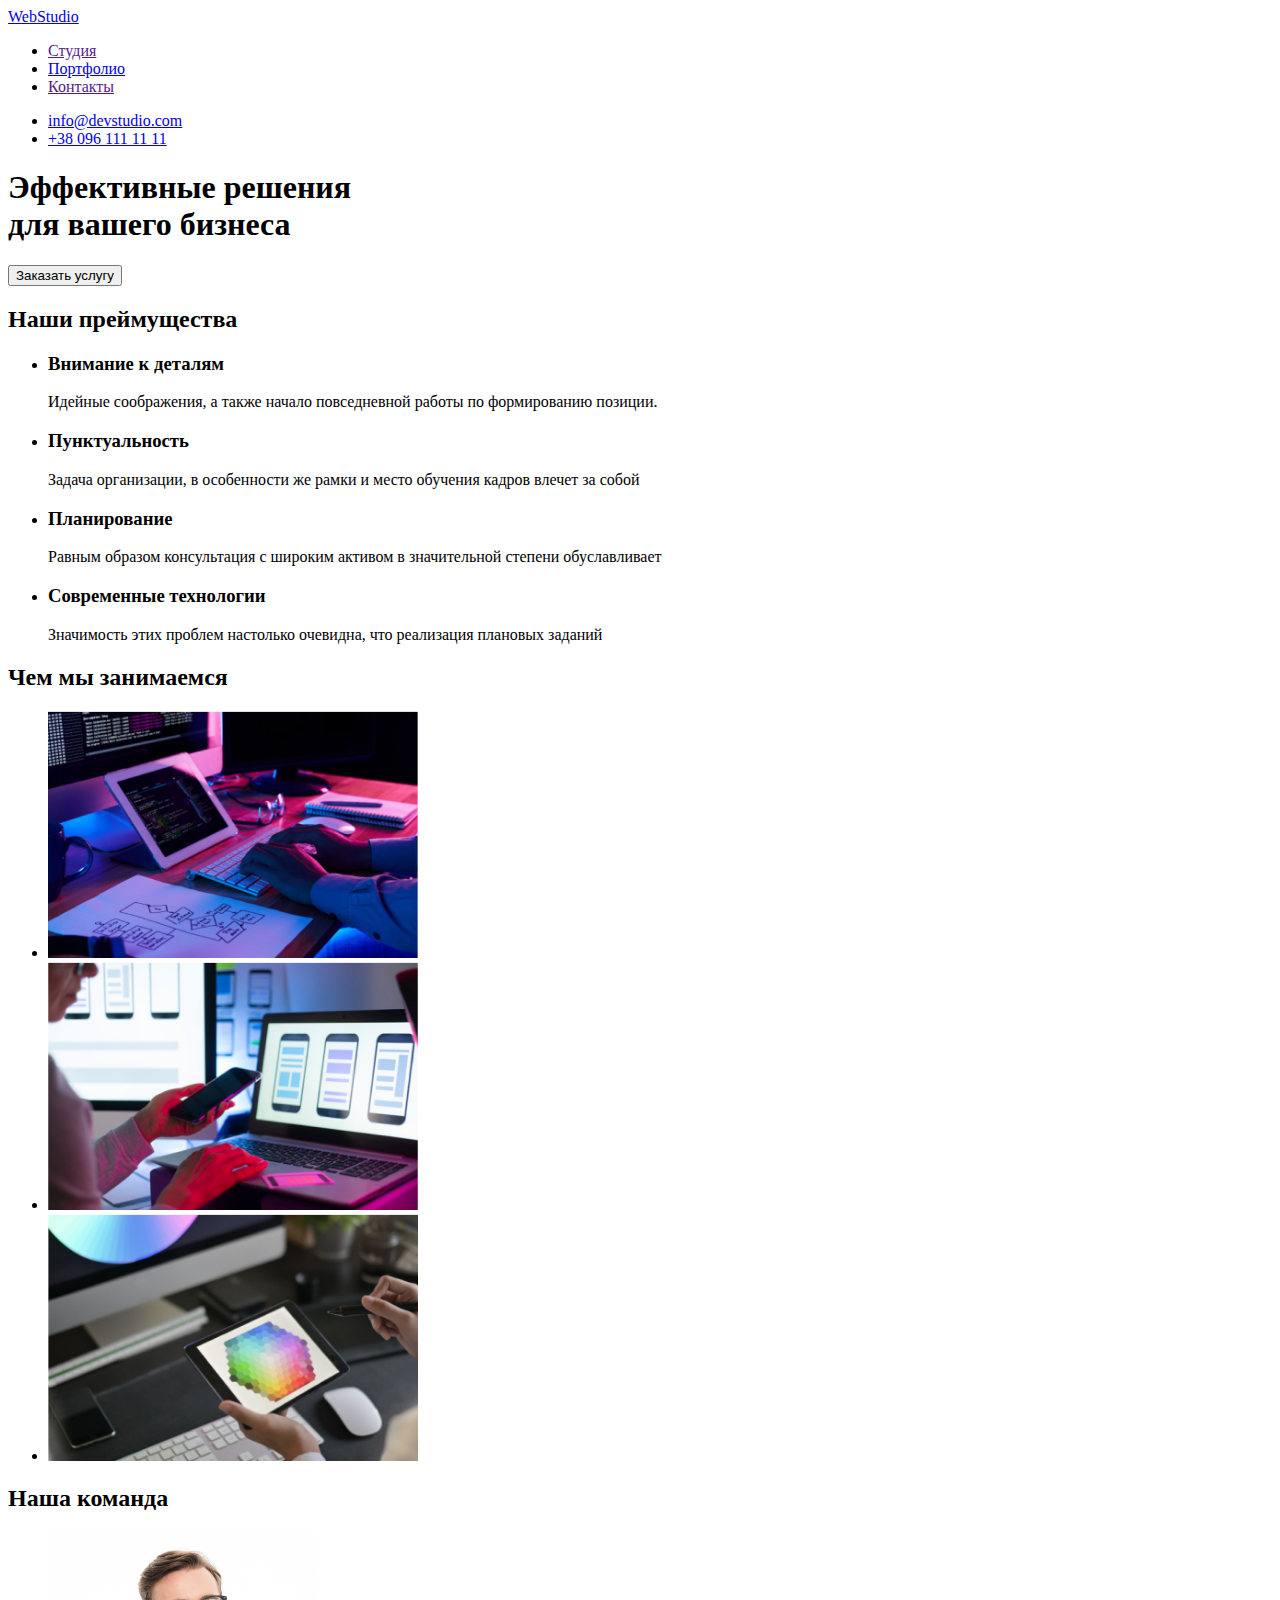
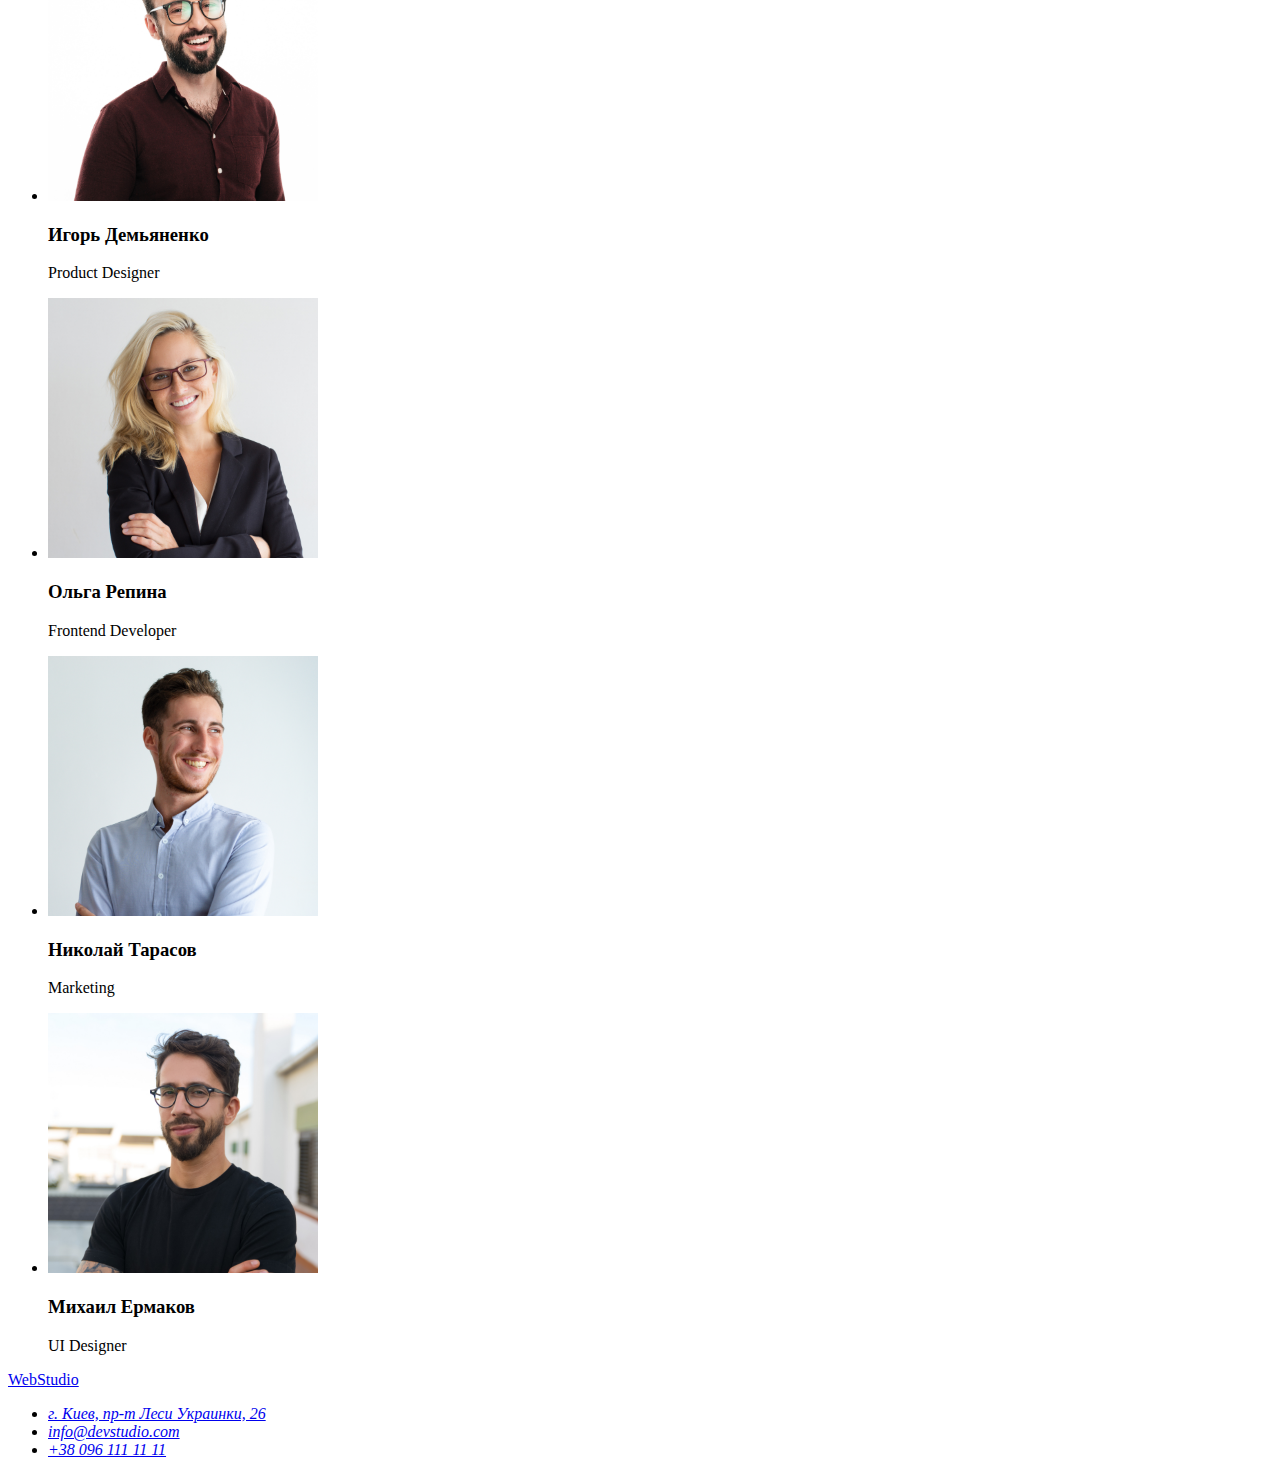
==== index.html @ 4022c583 "дз2" ====
<!DOCTYPE html>
<html lang="en">
<head>
    <meta charset="UTF-8">
    <meta http-equiv="X-UA-Compatible" content="IE=edge">
    <meta name="viewport" content="width=device-width, initial-scale=1.0">
    <title>my rules</title>
</head>
<body> 
    <header>
        <!--Шапка сайта-->
  <nav>
           <a href="index.html">WebStudio</a>
            
            <ul>
                <li><a href="">Студия</a></li>
                <li><a href="portfolio.html">Портфолио</a></li>
                <li><a href="">Контакты</a></li>
            </ul>
 </nav> 
            <ul>
                <li><a href="mailto:info@devstudio.com">info@devstudio.com</a></li>
                <li><a href="tel:+380961111111">+38 096 111 11 11</a></li>
            </ul>
   
    </header>
    <main> 
    <section>
        <!--Герой-->
            
              
                <h1>Эффективные решения <br> для вашего бизнеса</h1>
                <button type="button">Заказать услугу</button>            
    </section>   
    <section>
        <!--ПРеймущества-->
        <h2>Наши преймущества</h2>
            <ul>
                <li>
                     <h3>Внимание к деталям</h3>
                 
                     <p>Идейные соображения, а также  начало повседневной работы по формированию позиции.</p>
                </li>
                 <li>
                    <h3>Пунктуальность</h3>
                     <p>Задача организации, в особенности  же рамки и место обучения кадров  влечет за собой</p>
                </li>
                <li>
                    <h3>Планирование</h3>
                    <p>Равным образом консультация с  широким активом в значительной  степени обуславливает</p>
                </li>
                <li>
                   <h3>Современные технологии</h3>
                    <p>Значимость этих проблем настолько  очевидна, что реализация плановых  заданий</p>
                </li>
            </ul>
    </section>
    
        <section>

        <h2>Чем мы занимаемся</h2>

            <ul>
                 <li><a href=""></a>
                <img width="370" src="./webstudio-version2.1copy/box1.png" alt="Пример работ"></li>
                 
                 <li><a href=""></a>
                <img width="370" src="./webstudio-version2.1copy/box2.png" alt="Пример работ"></li>    
                 
                 <li><a href=""></a>
                <img width="370" src="./webstudio-version2.1copy/box3.png" alt="Пример работ"></li>
               
            </ul>
    </section>
    
    <section>
                    <h2>Наша команда</h2>
          <ul>
               <li>
                <img width="270" src="./webstudio-version2.1copy/img(3).jpg" alt="фото">
                  <h3>Игорь Демьяненко</h3>
                  <p>Product Designer</p>
               </li>
               <li>
                <img width="270" src="./webstudio-version2.1copy/img.jpg" alt="фото">
                  <h3>Ольга Репина</h3>
                  <p>Frontend Developer</p>
               </li>
               <li>
                <img width="270" src="./webstudio-version2.1copy/img(2).jpg" alt="фото">
                <h3>Николай Тарасов</h3>
                <p>Marketing</p>
               </li>
               <li>
                <img width="270" src="./webstudio-version2.1copy/img(1).jpg" alt="фото">
                <h3>Михаил Ермаков</h3>
                <p>UI Designer</p>
               </li>
         </ul>

    </section>
    </main>
    <footer>

       
        <a href="index.html">WebStudio</a>
        
        <address>

            <ul>

                <li><a href="https://www.google.com/maps/place/%D0%B1%D1%83%D0%BB%D1%8C%D0%B2%D0%B0%D1%80+%D0%9B%D0%B5%D1%81%D1%96+%D0%A3%D0%BA%D1%80%D0%B0%D1%97%D0%BD%D0%BA%D0%B8,+26,+%D0%9A%D0%B8%D1%97%D0%B2,+02000/@50.4265807,30.5361971,17z/data=!3m1!4b1!4m5!3m4!1s0x40d4cf0e033ecbe9:0x57a4dffefec77da0!8m2!3d50.4265807!4d30.5383858" target="blank">г. Киев, пр-т Леси Украинки, 26</a></li>
                 <li><a href="mailto:info@devstudio.com">info@devstudio.com</a></li>
                 <li><a href="tel:+380961111111">+38 096 111 11 11</a></li>

            </ul>
        
        </address>
    </footer>
</body>
</html>
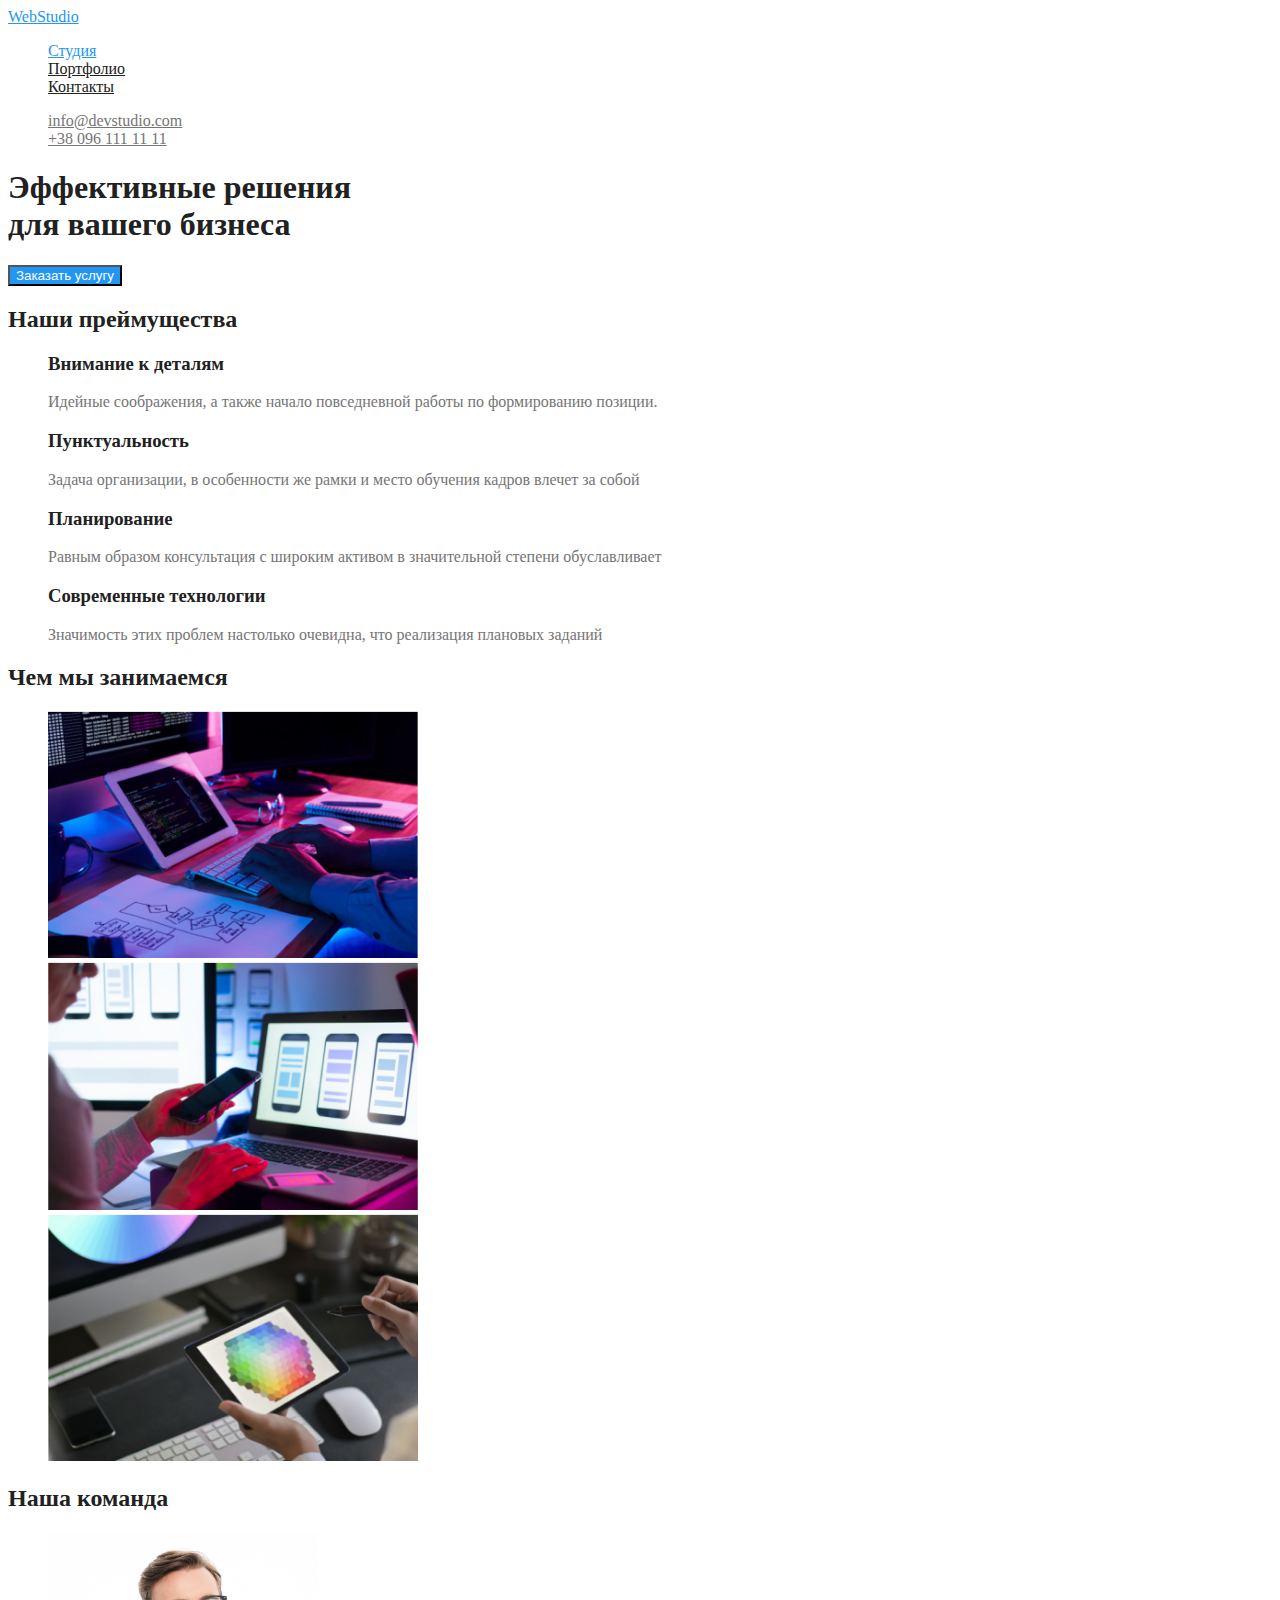
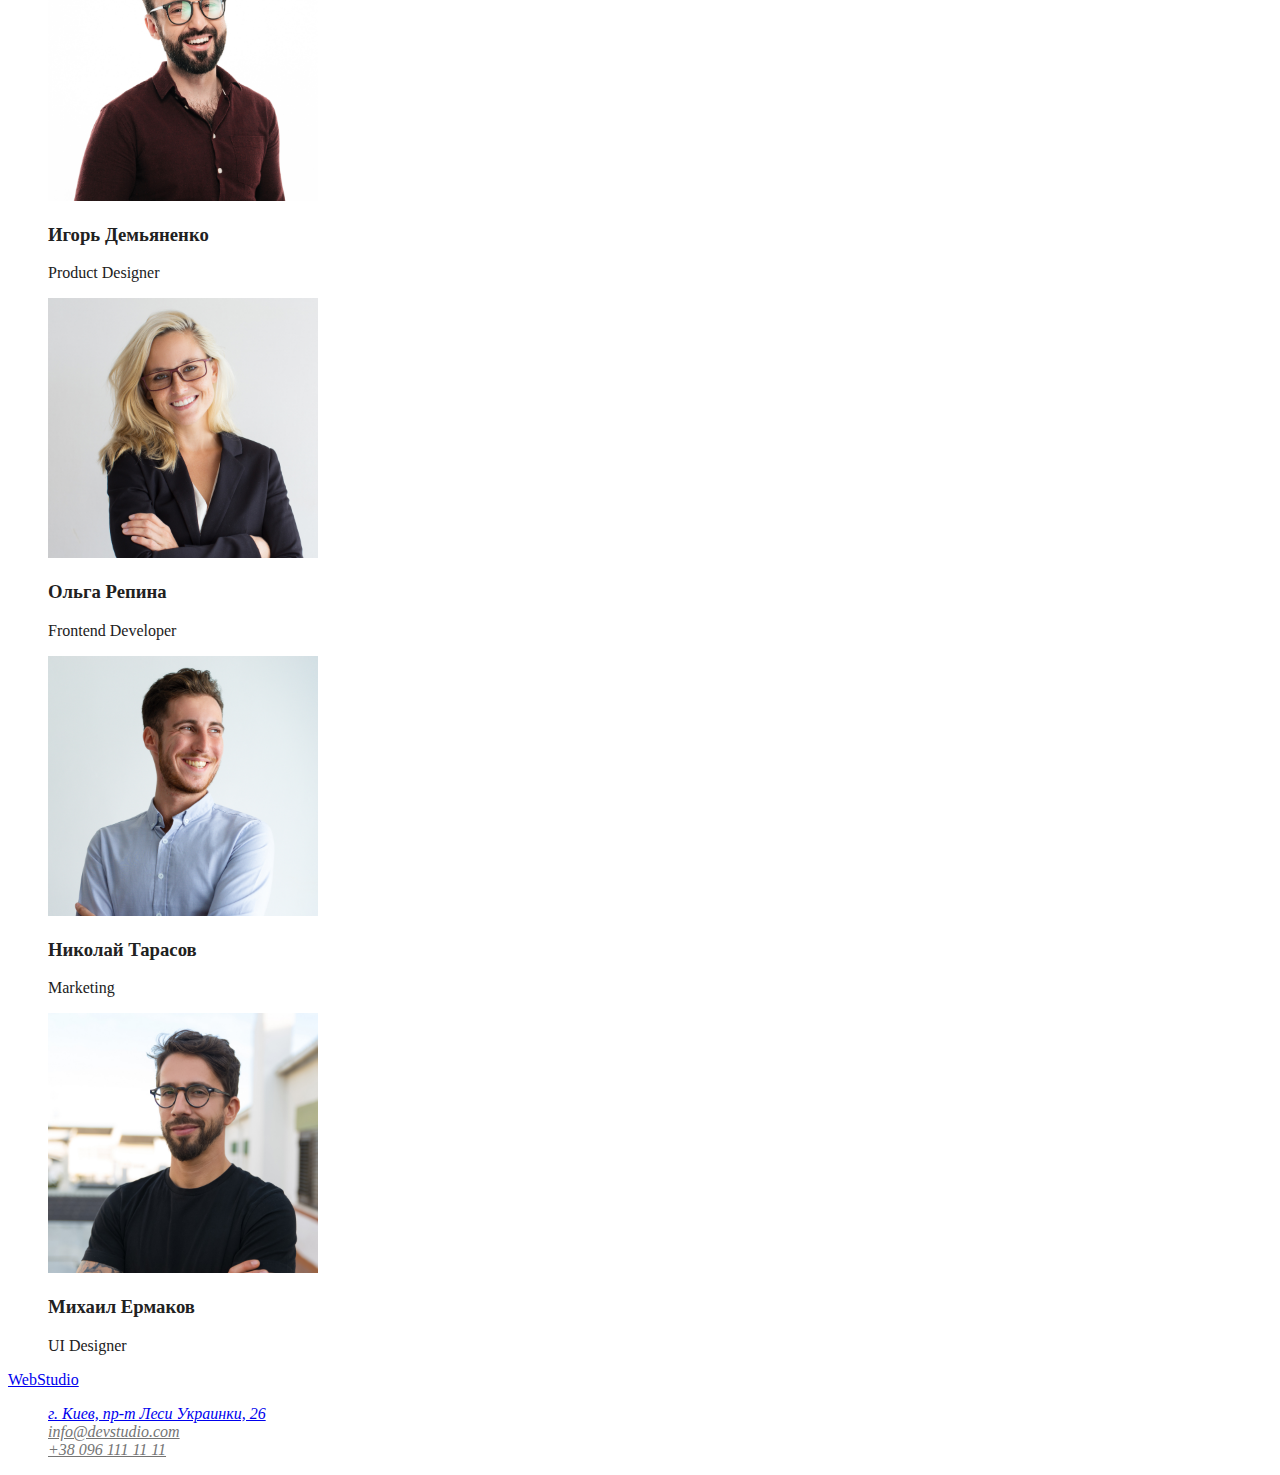
==== commit d1fbfb0a: "css модуль 1" ====
--- a/index.html
+++ b/index.html
@@ -5,60 +5,62 @@
     <meta http-equiv="X-UA-Compatible" content="IE=edge">
     <meta name="viewport" content="width=device-width, initial-scale=1.0">
     <title>my rules</title>
+    <link rel="stylesheet" href="./css/styles.css">
 </head>
 <body> 
-    <header>
-        <!--Шапка сайта-->
+    <!--Шапка сайта-->
+    <header class="page header">
+        
   <nav>
-           <a href="index.html">WebStudio</a>
+           <a href="./index.html" class="logo">WebStudio</a>
             
-            <ul>
-                <li><a href="">Студия</a></li>
-                <li><a href="portfolio.html">Портфолио</a></li>
-                <li><a href="">Контакты</a></li>
+            <ul class="site-nav-list">
+                <li><a href="" class="link current">Студия</a></li>
+                <li><a href="portfolio.html" class="link">Портфолио</a></li>
+                <li><a href="" class="link">Контакты</a></li>
             </ul>
  </nav> 
-            <ul>
-                <li><a href="mailto:info@devstudio.com">info@devstudio.com</a></li>
-                <li><a href="tel:+380961111111">+38 096 111 11 11</a></li>
+            <ul class="auth-nav-list">
+                <li><a href="mailto:info@devstudio.com" class="link">info@devstudio.com</a></li>
+                <li><a href="tel:+380961111111" class="link">+38 096 111 11 11</a></li>
             </ul>
    
     </header>
+    <!-- уникальный контент -->
     <main> 
-    <section>
         <!--Герой-->
-            
+    <section class="hero">
               
-                <h1>Эффективные решения <br> для вашего бизнеса</h1>
-                <button type="button">Заказать услугу</button>            
-    </section>   
-    <section>
-        <!--ПРеймущества-->
-        <h2>Наши преймущества</h2>
+                <h1 class="hero-title">Эффективные решения <br> для вашего бизнеса</h1>
+                <button type="button" class="button-primery">Заказать услугу</button>            
+    </section> 
+    <!--Пpеймущества-->
+    <section class="section">
+        <h2 class="section-title">Наши преймущества</h2>
             <ul>
                 <li>
-                     <h3>Внимание к деталям</h3>
+                     <h3 class="section-title">Внимание к деталям</h3>
                  
-                     <p>Идейные соображения, а также  начало повседневной работы по формированию позиции.</p>
+                     <p class="section-text">Идейные соображения, а также  начало повседневной работы по формированию позиции.</p>
                 </li>
                  <li>
-                    <h3>Пунктуальность</h3>
-                     <p>Задача организации, в особенности  же рамки и место обучения кадров  влечет за собой</p>
+                    <h3 class="section-title">Пунктуальность</h3>
+                     <p class="section-text">Задача организации, в особенности  же рамки и место обучения кадров  влечет за собой</p>
                 </li>
                 <li>
-                    <h3>Планирование</h3>
-                    <p>Равным образом консультация с  широким активом в значительной  степени обуславливает</p>
+                    <h3 class="section-title">Планирование</h3>
+                    <p class="section-text">Равным образом консультация с  широким активом в значительной  степени обуславливает</p>
                 </li>
                 <li>
-                   <h3>Современные технологии</h3>
-                    <p>Значимость этих проблем настолько  очевидна, что реализация плановых  заданий</p>
+                   <h3 class="section-title">Современные технологии</h3>
+                    <p class="section-text">Значимость этих проблем настолько  очевидна, что реализация плановых  заданий</p>
                 </li>
             </ul>
     </section>
-    
+    <!-- наши работы -->
         <section>
 
-        <h2>Чем мы занимаемся</h2>
+        <h2 class="section-title">Чем мы занимаемся</h2>
 
             <ul>
                  <li><a href=""></a>
@@ -72,34 +74,35 @@
                
             </ul>
     </section>
-    
+    <!-- наша команда -->
     <section>
-                    <h2>Наша команда</h2>
+                    <h2 class="section-title">Наша команда</h2>
           <ul>
                <li>
                 <img width="270" src="./webstudio-version2.1copy/img(3).jpg" alt="фото">
-                  <h3>Игорь Демьяненко</h3>
-                  <p>Product Designer</p>
+                  <h3 class="post-title">Игорь Демьяненко</h3>
+                  <p class="post-text">Product Designer</p>
                </li>
                <li>
                 <img width="270" src="./webstudio-version2.1copy/img.jpg" alt="фото">
-                  <h3>Ольга Репина</h3>
-                  <p>Frontend Developer</p>
+                  <h3 class="post-title">Ольга Репина</h3>
+                  <p class="post-text">Frontend Developer</p>
                </li>
                <li>
                 <img width="270" src="./webstudio-version2.1copy/img(2).jpg" alt="фото">
-                <h3>Николай Тарасов</h3>
-                <p>Marketing</p>
+                <h3 class="post-title">Николай Тарасов</h3>
+                <p class="post-text">Marketing</p>
                </li>
                <li>
                 <img width="270" src="./webstudio-version2.1copy/img(1).jpg" alt="фото">
-                <h3>Михаил Ермаков</h3>
-                <p>UI Designer</p>
+                <h3 class="post-title">Михаил Ермаков</h3>
+                <p class="post-text">UI Designer</p>
                </li>
          </ul>
 
     </section>
     </main>
+    <!-- подвал сайта -->
     <footer>
 
        
@@ -107,11 +110,11 @@
         
         <address>
 
-            <ul>
+            <ul class="auth-nav-list">
 
                 <li><a href="https://www.google.com/maps/place/%D0%B1%D1%83%D0%BB%D1%8C%D0%B2%D0%B0%D1%80+%D0%9B%D0%B5%D1%81%D1%96+%D0%A3%D0%BA%D1%80%D0%B0%D1%97%D0%BD%D0%BA%D0%B8,+26,+%D0%9A%D0%B8%D1%97%D0%B2,+02000/@50.4265807,30.5361971,17z/data=!3m1!4b1!4m5!3m4!1s0x40d4cf0e033ecbe9:0x57a4dffefec77da0!8m2!3d50.4265807!4d30.5383858" target="blank">г. Киев, пр-т Леси Украинки, 26</a></li>
-                 <li><a href="mailto:info@devstudio.com">info@devstudio.com</a></li>
-                 <li><a href="tel:+380961111111">+38 096 111 11 11</a></li>
+                 <li><a href="mailto:info@devstudio.com" class="link">info@devstudio.com</a></li>
+                 <li><a href="tel:+380961111111" class="link">+38 096 111 11 11</a></li>
 
             </ul>
         
--- a/css/styles.css
+++ b/css/styles.css
@@ -0,0 +1,73 @@
+:root {
+  --primary-text-color: #212121;
+  --title-text-color: #757575;
+  --accent-color: #2196f3;
+  --primery-bg-color: #f5f4fa;
+}
+/* основной фон */
+body {
+  background-color: #fff;
+  color: var(--primary-text-color);
+}
+/* логотип */
+.logo {
+  color: var(--accent-color);
+}
+/* список */
+ul {
+  list-style: none;
+}
+/* навигацыя сайта */
+.site-nav-list .link {
+  color: var(--primary-text-color);
+}
+/* состояние наведения */
+.site-nav-list .link:hover {
+  color: var(--accent-color);
+}
+.site-nav-list .link.current {
+  color: var(--accent-color);
+}
+/* состояние в фокусе */
+.site-nav-list .link:focus {
+  color: var(--accent-color);
+}
+/* ссылки */
+.auth-nav-list .link {
+  color: var(--title-text-color);
+}
+/* состояние наведения */
+.auth-nav-list .link:hover {
+  color: var(--accent-color);
+}
+/* состояние в фокусе */
+.auth-nav-list .link:focus {
+  color: var(--accent-color);
+}
+/* цвет заголовков */
+.section-title {
+  color: var(--primary-text-color);
+}
+/* цвет абзаца */
+.section-text {
+  color: var(--title-text-color);
+}
+/* кнопка веб студии */
+.button-primery {
+  color: #fff;
+  background-color: var(--accent-color);
+}
+/* кнопки портфолио */
+.button-secondary {
+  color: var(--primary-text-colora);
+  background-color: var(--primery-bg-color);
+}
+/* состояние ховер */
+.button-secondary:hover {
+  color: #fff;
+  background-color: var(--accent-color);
+}
+/* состояние фокус */
+.button-secondary:focus {
+  background-color: var(--accent-color);
+}
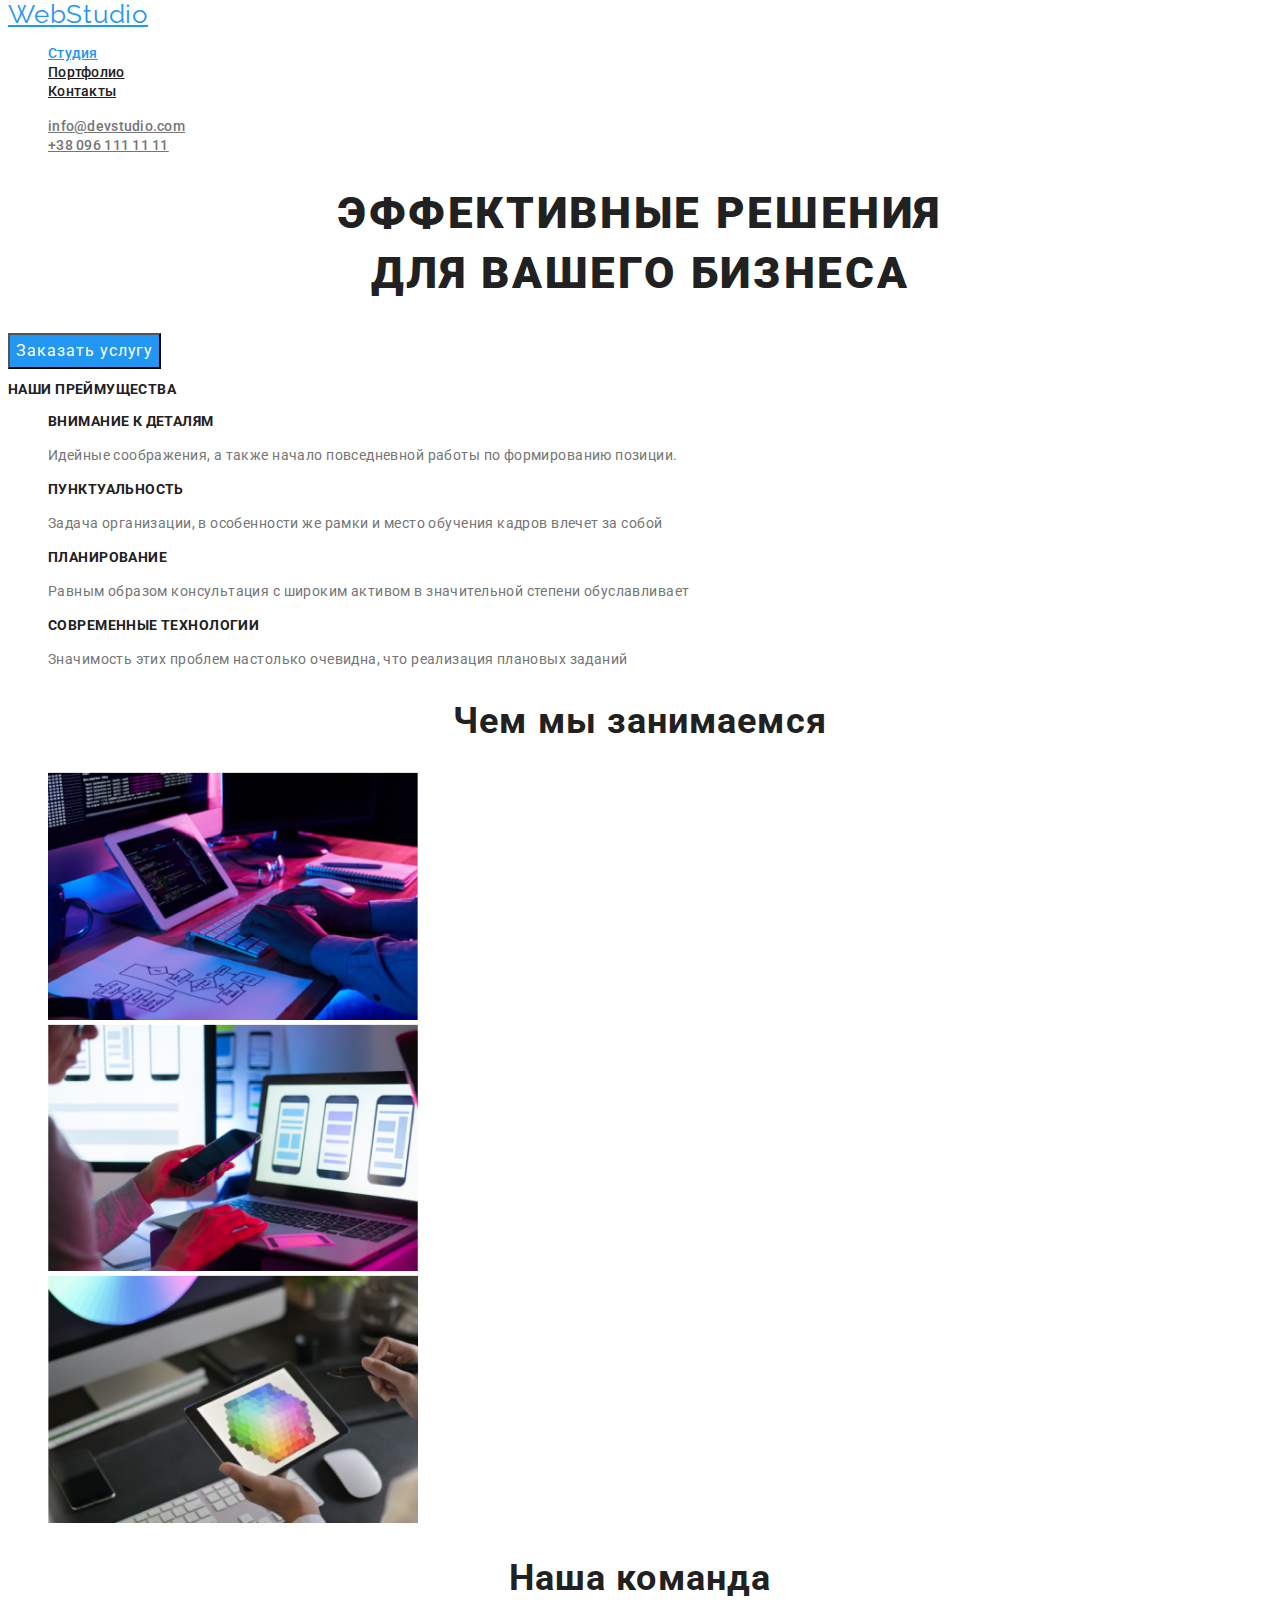
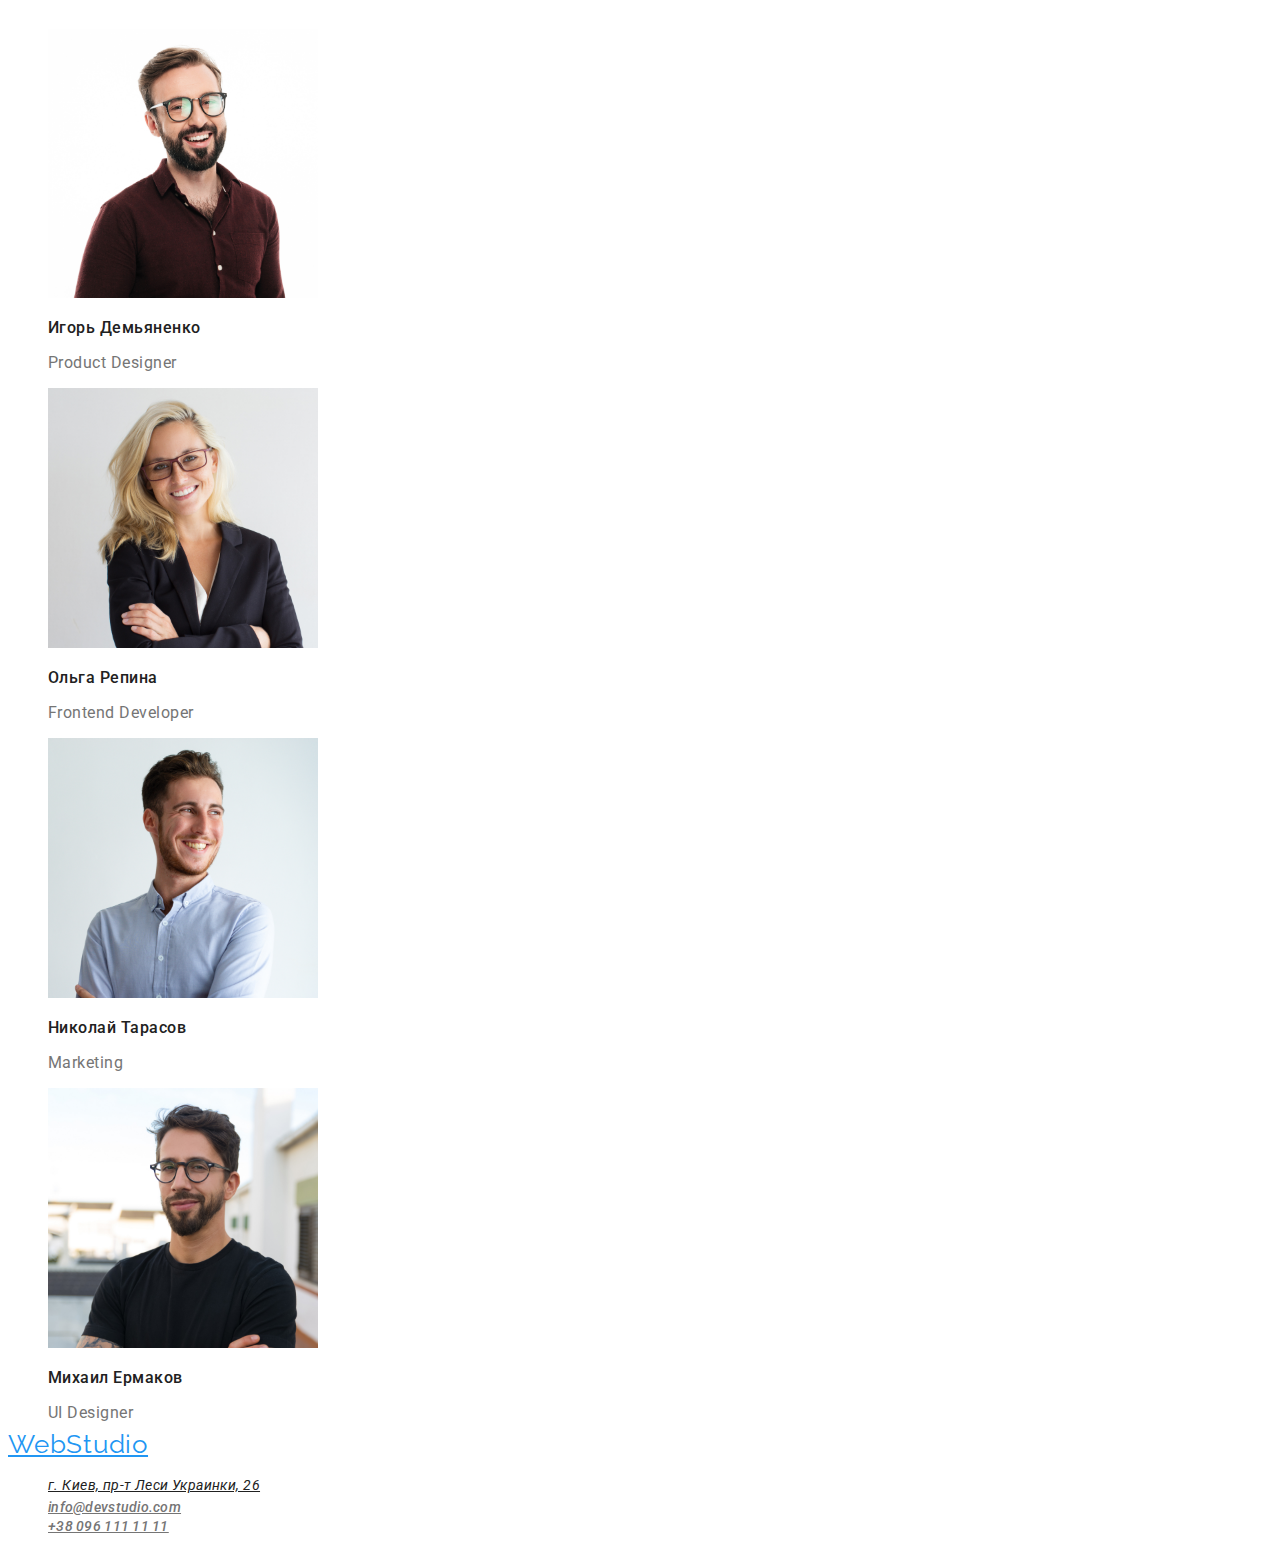
==== commit d1214658: "ДЗ №2" ====
--- a/index.html
+++ b/index.html
@@ -4,22 +4,26 @@
     <meta charset="UTF-8">
     <meta http-equiv="X-UA-Compatible" content="IE=edge">
     <meta name="viewport" content="width=device-width, initial-scale=1.0">
-    <title>my rules</title>
+    <title>WebStudio</title>
     <link rel="stylesheet" href="./css/styles.css">
+    <link href="https://fonts.googleapis.com/css2?family=Raleway:wght@700&family=Roboto:wght@400;500;700;900&display=swap"
+        rel="stylesheet">
 </head>
 <body> 
     <!--Шапка сайта-->
     <header class="page header">
         
   <nav>
+      <!-- логотип -->
            <a href="./index.html" class="logo">WebStudio</a>
-            
+            <!-- навигацыя шапки -->
             <ul class="site-nav-list">
                 <li><a href="" class="link current">Студия</a></li>
                 <li><a href="portfolio.html" class="link">Портфолио</a></li>
                 <li><a href="" class="link">Контакты</a></li>
             </ul>
  </nav> 
+            <!-- контакты -->
             <ul class="auth-nav-list">
                 <li><a href="mailto:info@devstudio.com" class="link">info@devstudio.com</a></li>
                 <li><a href="tel:+380961111111" class="link">+38 096 111 11 11</a></li>
@@ -60,7 +64,7 @@
     <!-- наши работы -->
         <section>
 
-        <h2 class="section-title">Чем мы занимаемся</h2>
+        <h2 class="development">Чем мы занимаемся</h2>
 
             <ul>
                  <li><a href=""></a>
@@ -76,27 +80,27 @@
     </section>
     <!-- наша команда -->
     <section>
-                    <h2 class="section-title">Наша команда</h2>
+                    <h2 class="command">Наша команда</h2>
           <ul>
                <li>
                 <img width="270" src="./webstudio-version2.1copy/img(3).jpg" alt="фото">
-                  <h3 class="post-title">Игорь Демьяненко</h3>
-                  <p class="post-text">Product Designer</p>
+                  <h3 class="name">Игорь Демьяненко</h3>
+                  <p class="profession">Product Designer</p>
                </li>
                <li>
                 <img width="270" src="./webstudio-version2.1copy/img.jpg" alt="фото">
-                  <h3 class="post-title">Ольга Репина</h3>
-                  <p class="post-text">Frontend Developer</p>
+                  <h3 class="name">Ольга Репина</h3>
+                  <p class="profession">Frontend Developer</p>
                </li>
                <li>
                 <img width="270" src="./webstudio-version2.1copy/img(2).jpg" alt="фото">
-                <h3 class="post-title">Николай Тарасов</h3>
-                <p class="post-text">Marketing</p>
+                <h3 class="name">Николай Тарасов</h3>
+                <p class="profession">Marketing</p>
                </li>
                <li>
                 <img width="270" src="./webstudio-version2.1copy/img(1).jpg" alt="фото">
-                <h3 class="post-title">Михаил Ермаков</h3>
-                <p class="post-text">UI Designer</p>
+                <h3 class="name">Михаил Ермаков</h3>
+                <p class="profession">UI Designer</p>
                </li>
          </ul>
 
@@ -105,14 +109,15 @@
     <!-- подвал сайта -->
     <footer>
 
-       
-        <a href="index.html">WebStudio</a>
+       <!-- логотип -->
+        <a href="./index.html" class="logo">WebStudio</a>
         
         <address>
 
             <ul class="auth-nav-list">
-
-                <li><a href="https://www.google.com/maps/place/%D0%B1%D1%83%D0%BB%D1%8C%D0%B2%D0%B0%D1%80+%D0%9B%D0%B5%D1%81%D1%96+%D0%A3%D0%BA%D1%80%D0%B0%D1%97%D0%BD%D0%BA%D0%B8,+26,+%D0%9A%D0%B8%D1%97%D0%B2,+02000/@50.4265807,30.5361971,17z/data=!3m1!4b1!4m5!3m4!1s0x40d4cf0e033ecbe9:0x57a4dffefec77da0!8m2!3d50.4265807!4d30.5383858" target="blank">г. Киев, пр-т Леси Украинки, 26</a></li>
+                <!-- навигацыя гугл -->
+                <li><a href="https://www.google.com/maps/place/%D0%B1%D1%83%D0%BB%D1%8C%D0%B2%D0%B0%D1%80+%D0%9B%D0%B5%D1%81%D1%96+%D0%A3%D0%BA%D1%80%D0%B0%D1%97%D0%BD%D0%BA%D0%B8,+26,+%D0%9A%D0%B8%D1%97%D0%B2,+02000/@50.4265807,30.5361971,17z/data=!3m1!4b1!4m5!3m4!1s0x40d4cf0e033ecbe9:0x57a4dffefec77da0!8m2!3d50.4265807!4d30.5383858" target="blank" class="geolocation">г. Киев, пр-т Леси Украинки, 26</a></li>
+                <!-- контакты -->
                  <li><a href="mailto:info@devstudio.com" class="link">info@devstudio.com</a></li>
                  <li><a href="tel:+380961111111" class="link">+38 096 111 11 11</a></li>
 
--- a/css/styles.css
+++ b/css/styles.css
@@ -8,10 +8,16 @@
 body {
   background-color: #fff;
   color: var(--primary-text-color);
+  font-family: Roboto, sans-serif;
+  letter-spacing: 0.03em;
 }
 /* логотип */
 .logo {
   color: var(--accent-color);
+  font-family: Raleway, sans-serif;
+  font-size: 26px;
+  line-height: 1.19px;
+  letter-spacing: 0.03em;
 }
 /* список */
 ul {
@@ -20,6 +26,10 @@
 /* навигацыя сайта */
 .site-nav-list .link {
   color: var(--primary-text-color);
+  font-weight: 500;
+  font-size: 14px;
+  line-height: 1.14px;
+  letter-spacing: 0.02em;
 }
 /* состояние наведения */
 .site-nav-list .link:hover {
@@ -35,6 +45,10 @@
 /* ссылки */
 .auth-nav-list .link {
   color: var(--title-text-color);
+  font-weight: 500;
+  font-size: 14px;
+  line-height: 1.14px;
+  letter-spacing: 0.02em;
 }
 /* состояние наведения */
 .auth-nav-list .link:hover {
@@ -44,23 +58,83 @@
 .auth-nav-list .link:focus {
   color: var(--accent-color);
 }
-/* цвет заголовков */
+/* герой */
+.hero-title {
+  font-weight: 900;
+  font-size: 44px;
+  line-height: 60px;
+  text-align: center;
+  letter-spacing: 0.06em;
+  text-transform: uppercase;
+}
+/* кнопка веб студии */
+.button-primery {
+  font-family: Roboto;
+  color: #fff;
+  background-color: var(--accent-color);
+  font-size: 16px;
+  line-height: 30px;
+  letter-spacing: 0.06em;
+}
+
 .section-title {
   color: var(--primary-text-color);
+  font-size: 14px;
+  line-height: 16px;
+  letter-spacing: 0.03em;
+  text-transform: uppercase;
 }
 /* цвет абзаца */
 .section-text {
   color: var(--title-text-color);
+  font-family: Roboto;
+  font-size: 14px;
+  line-height: 24px;
+  letter-spacing: 0.03em;
 }
-/* кнопка веб студии */
-.button-primery {
-  color: #fff;
-  background-color: var(--accent-color);
+/* чем мы занимаемся */
+.development {
+  font-size: 36px;
+  line-height: 42px;
+  text-align: center;
+  letter-spacing: 0.03em;
+}
+/* наша команда */
+.command {
+  font-size: 36px;
+  line-height: 42px;
+  text-align: center;
+  letter-spacing: 0.03em;
+}
+/* имя сотрудника */
+.name {
+  font-weight: 500;
+  font-size: 16px;
+  line-height: 19px;
+  letter-spacing: 0.03em;
+}
+/* должность */
+.profession {
+  color: var(--title-text-color);
+  font-size: 16px;
+  line-height: 19px;
+  letter-spacing: 0.03em;
+}
+.geolocation {
+  color: #212121;
+  font-size: 14px;
+  line-height: 24px;
+  letter-spacing: 0.03em;
 }
 /* кнопки портфолио */
 .button-secondary {
   color: var(--primary-text-colora);
   background-color: var(--primery-bg-color);
+  font-family: Roboto;
+  font-weight: 500;
+  font-size: 16px;
+  line-height: 26px;
+  letter-spacing: 0.03em;
 }
 /* состояние ховер */
 .button-secondary:hover {
@@ -69,5 +143,24 @@
 }
 /* состояние фокус */
 .button-secondary:focus {
+  color: #fff;
   background-color: var(--accent-color);
 }
+.button-secondary:cursor {
+  cursor: pointer;
+}
+
+.pointer {
+  cursor: pointer;
+}
+.card-title {
+  font-size: 18px;
+  line-height: 36px;
+  letter-spacing: 0.06em;
+}
+.card-text {
+  color: var(--title-text-color);
+  font-size: 16px;
+  line-height: 30px;
+  letter-spacing: 0.03em;
+}
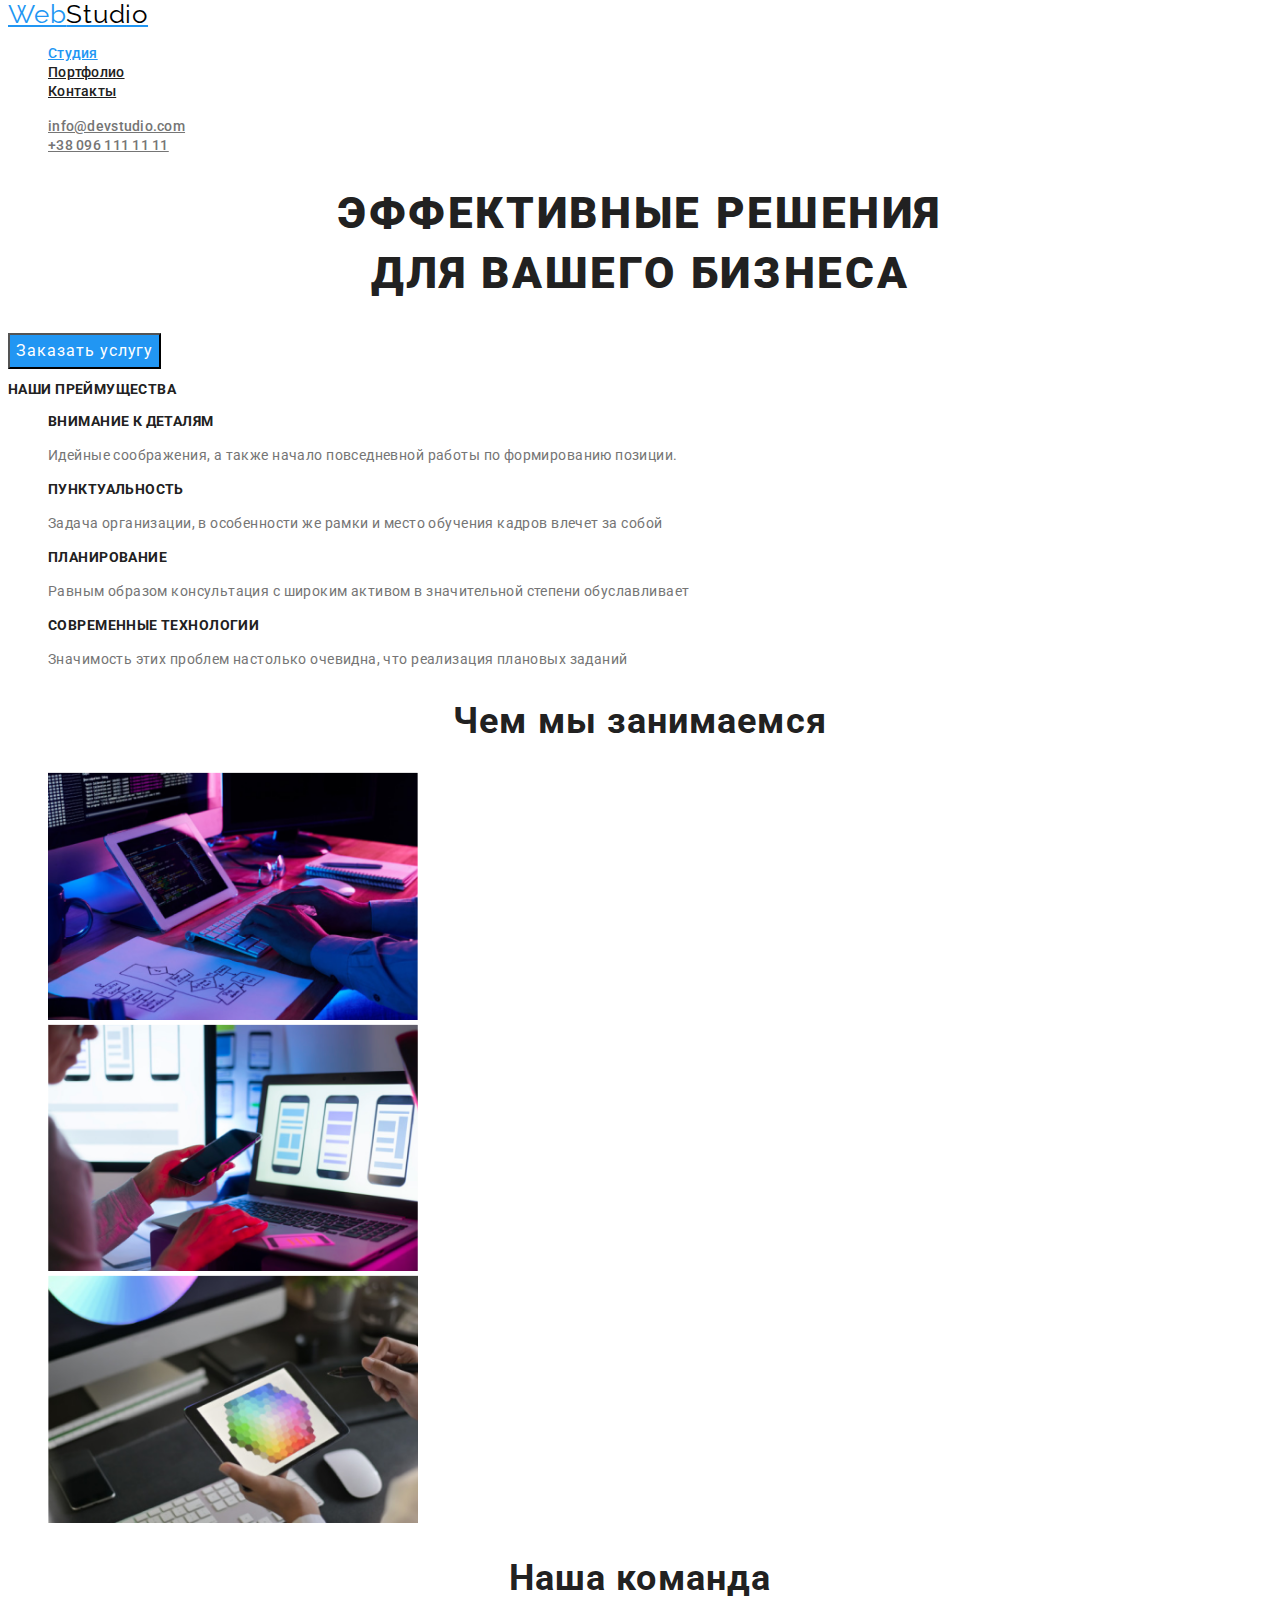
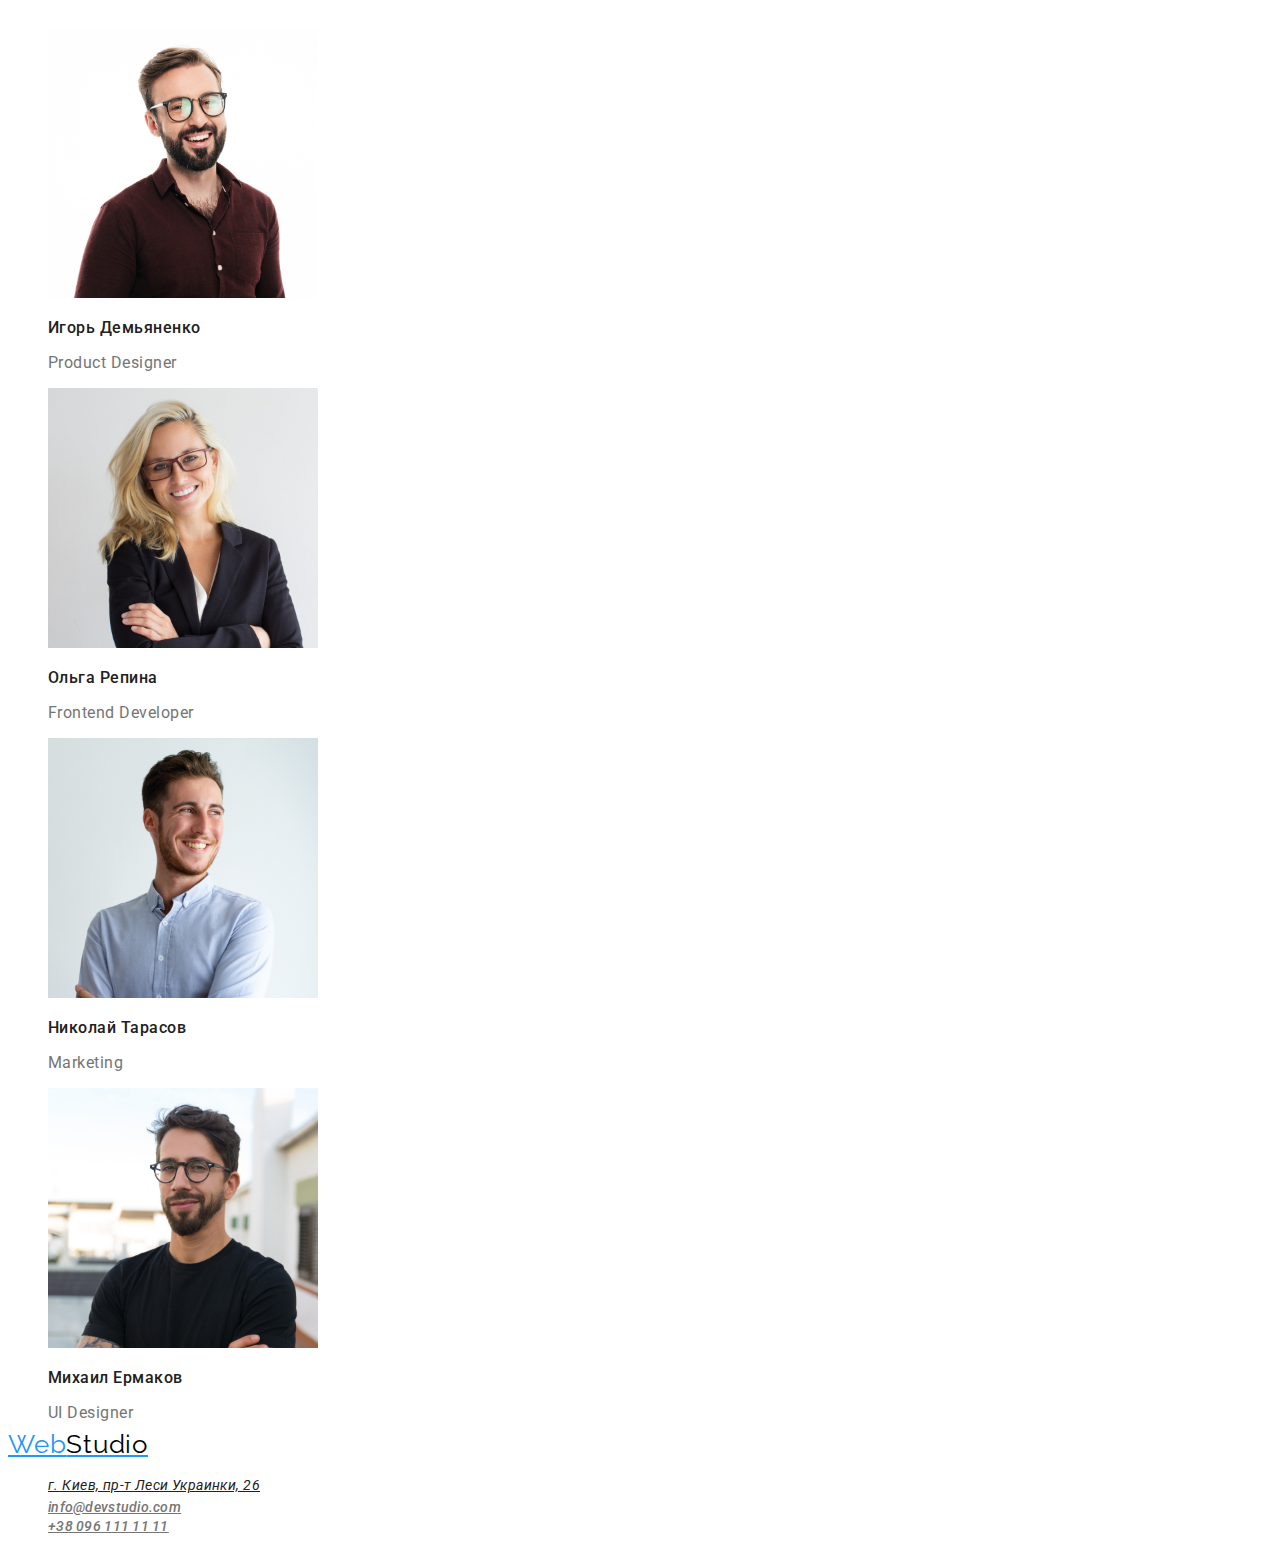
==== commit 9fa87aa2: "ДЗ № 2" ====
--- a/index.html
+++ b/index.html
@@ -15,7 +15,7 @@
         
   <nav>
       <!-- логотип -->
-           <a href="./index.html" class="logo">WebStudio</a>
+           <a href="./index.html" class="logo">Web<span class="studio">Studio</span></a>
             <!-- навигацыя шапки -->
             <ul class="site-nav-list">
                 <li><a href="" class="link current">Студия</a></li>
@@ -110,7 +110,7 @@
     <footer>
 
        <!-- логотип -->
-        <a href="./index.html" class="logo">WebStudio</a>
+        <a href="./index.html" class="logo">Web<span class="studio">Studio</span></a>
         
         <address>
 
--- a/css/styles.css
+++ b/css/styles.css
@@ -18,6 +18,9 @@
   font-size: 26px;
   line-height: 1.19px;
   letter-spacing: 0.03em;
+}
+.studio {
+  color: #000;
 }
 /* список */
 ul {
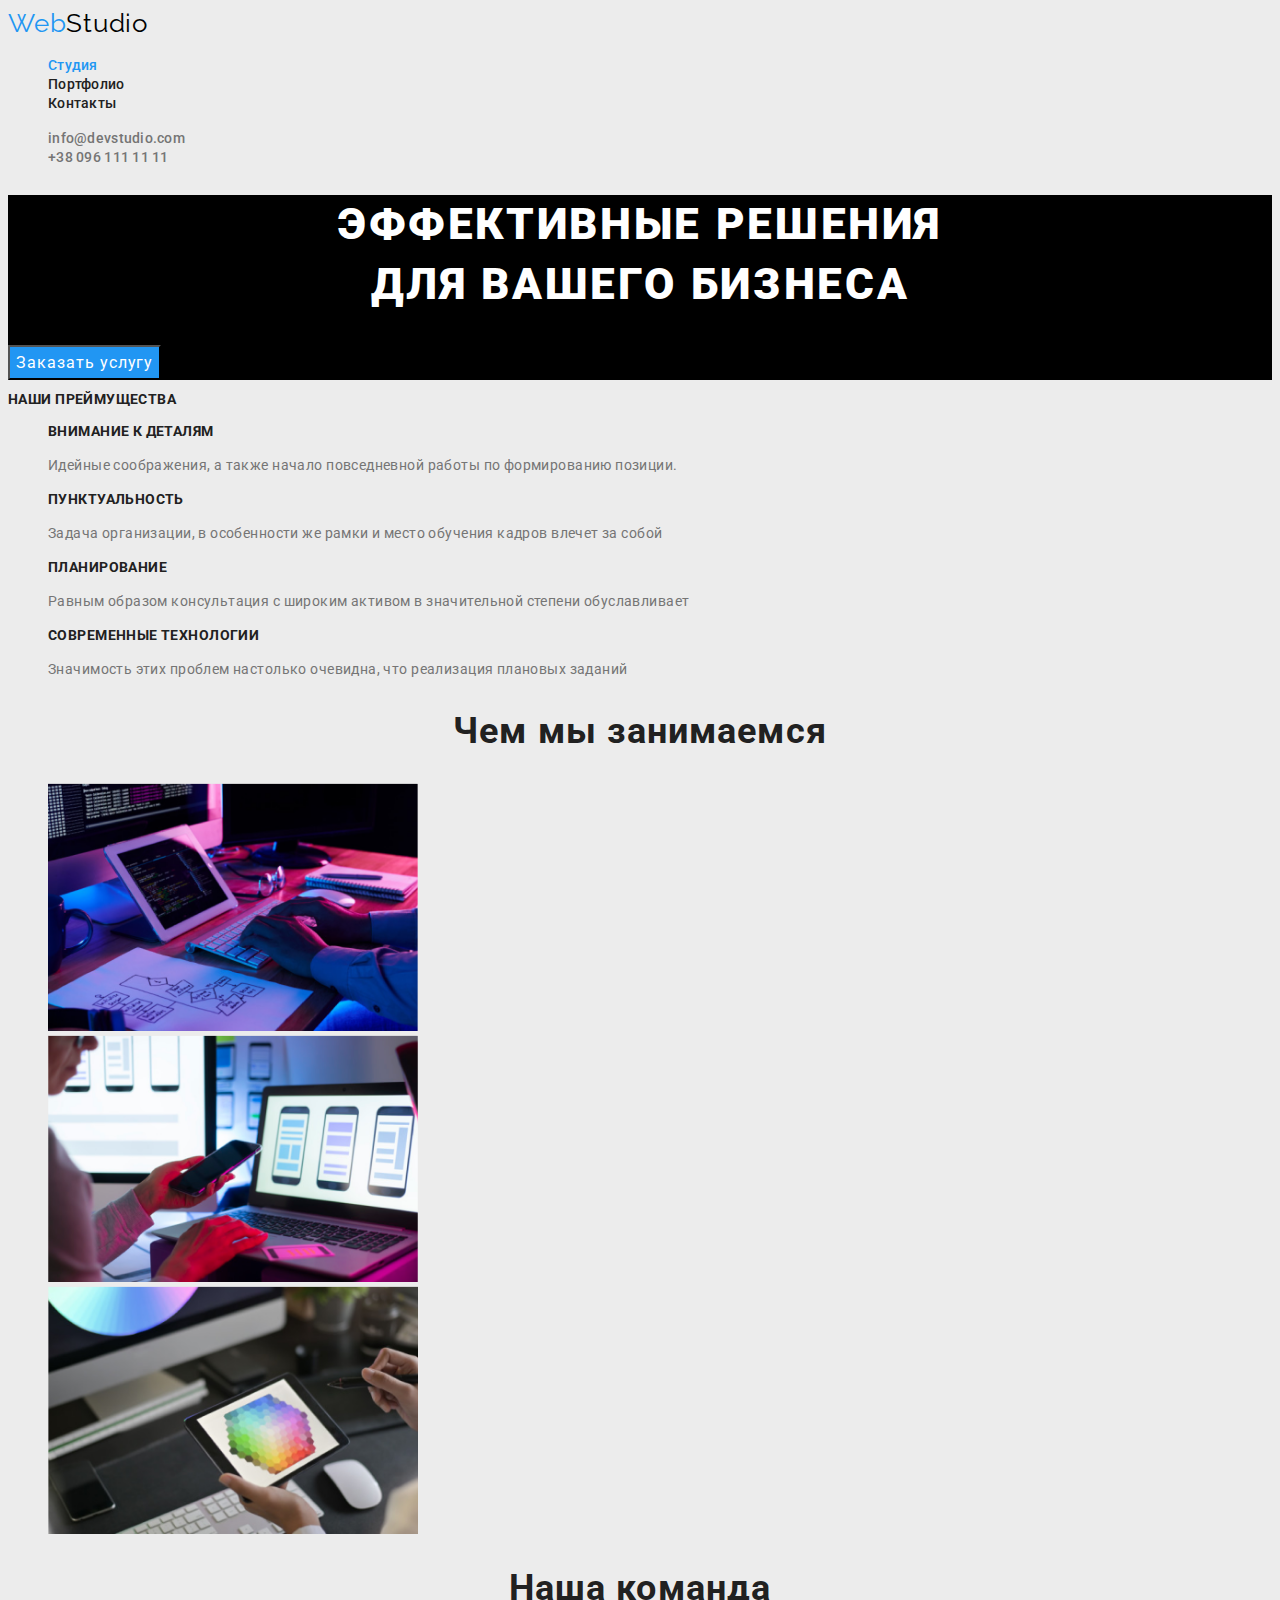
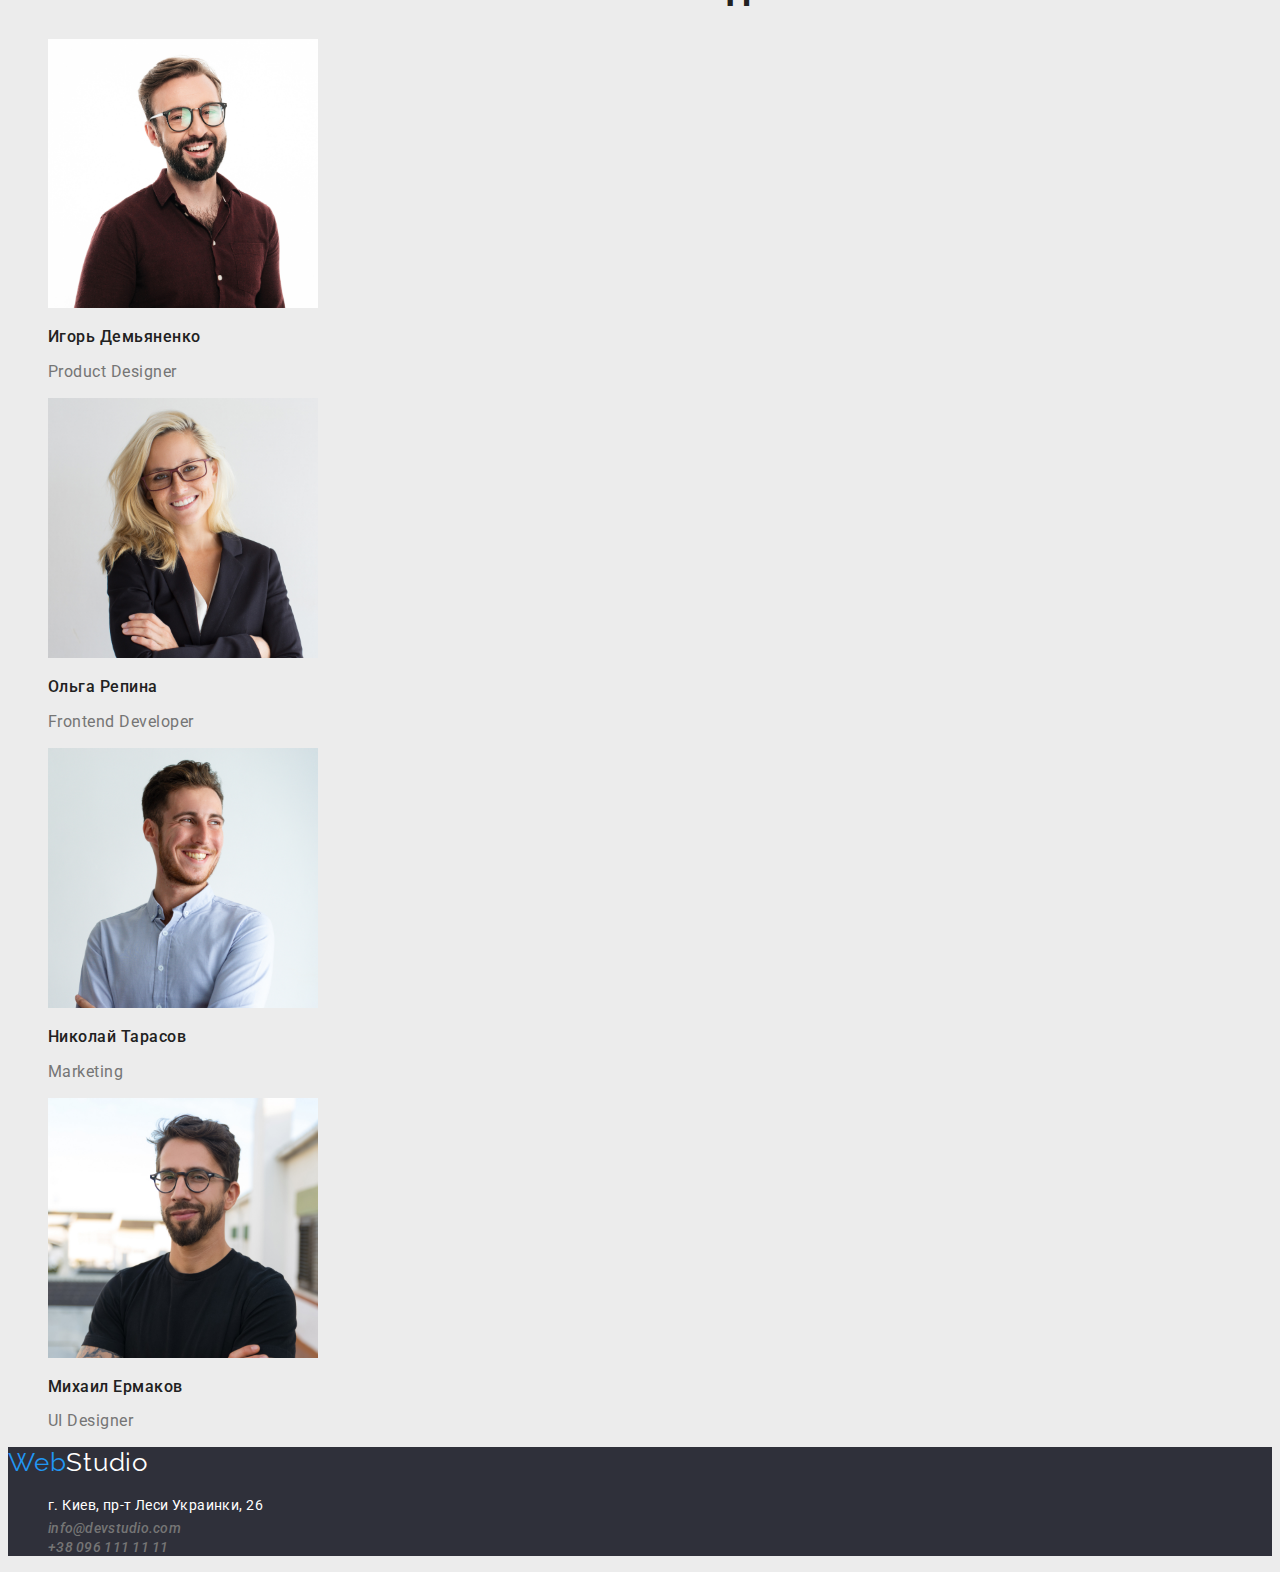
==== commit 7947033d: "ДЗ № 2" ====
--- a/index.html
+++ b/index.html
@@ -5,9 +5,9 @@
     <meta http-equiv="X-UA-Compatible" content="IE=edge">
     <meta name="viewport" content="width=device-width, initial-scale=1.0">
     <title>WebStudio</title>
-    <link rel="stylesheet" href="./css/styles.css">
     <link href="https://fonts.googleapis.com/css2?family=Raleway:wght@700&family=Roboto:wght@400;500;700;900&display=swap"
         rel="stylesheet">
+    <link rel="stylesheet" href="./css/styles.css">
 </head>
 <body> 
     <!--Шапка сайта-->
@@ -15,18 +15,18 @@
         
   <nav>
       <!-- логотип -->
-           <a href="./index.html" class="logo">Web<span class="studio">Studio</span></a>
+           <a href="./index.html" class="logo">Web<span class="logo-header">Studio</span></a>
             <!-- навигацыя шапки -->
             <ul class="site-nav-list">
-                <li><a href="" class="link current">Студия</a></li>
-                <li><a href="portfolio.html" class="link">Портфолио</a></li>
+                <li><a href="./index.html" class="link current">Студия</a></li>
+                <li><a href="./portfolio.html" class="link">Портфолио</a></li>
                 <li><a href="" class="link">Контакты</a></li>
             </ul>
  </nav> 
             <!-- контакты -->
             <ul class="auth-nav-list">
-                <li><a href="mailto:info@devstudio.com" class="link">info@devstudio.com</a></li>
-                <li><a href="tel:+380961111111" class="link">+38 096 111 11 11</a></li>
+                <li><a href="mailto:info@devstudio.com" class="auth-link">info@devstudio.com</a></li>
+                <li><a href="tel:+380961111111" class="auth-link">+38 096 111 11 11</a></li>
             </ul>
    
     </header>
@@ -107,10 +107,10 @@
     </section>
     </main>
     <!-- подвал сайта -->
-    <footer>
+    <footer class="footer-page">
 
        <!-- логотип -->
-        <a href="./index.html" class="logo">Web<span class="studio">Studio</span></a>
+        <a href="./index.html" class="logo">Web<span class="logo-footer">Studio</span></a>
         
         <address>
 
@@ -118,8 +118,8 @@
                 <!-- навигацыя гугл -->
                 <li><a href="https://www.google.com/maps/place/%D0%B1%D1%83%D0%BB%D1%8C%D0%B2%D0%B0%D1%80+%D0%9B%D0%B5%D1%81%D1%96+%D0%A3%D0%BA%D1%80%D0%B0%D1%97%D0%BD%D0%BA%D0%B8,+26,+%D0%9A%D0%B8%D1%97%D0%B2,+02000/@50.4265807,30.5361971,17z/data=!3m1!4b1!4m5!3m4!1s0x40d4cf0e033ecbe9:0x57a4dffefec77da0!8m2!3d50.4265807!4d30.5383858" target="blank" class="geolocation">г. Киев, пр-т Леси Украинки, 26</a></li>
                 <!-- контакты -->
-                 <li><a href="mailto:info@devstudio.com" class="link">info@devstudio.com</a></li>
-                 <li><a href="tel:+380961111111" class="link">+38 096 111 11 11</a></li>
+                 <li><a href="mailto:info@devstudio.com" class="auth-link">info@devstudio.com</a></li>
+                 <li><a href="tel:+380961111111" class="auth-link">+38 096 111 11 11</a></li>
 
             </ul>
         
--- a/css/styles.css
+++ b/css/styles.css
@@ -3,10 +3,13 @@
   --title-text-color: #757575;
   --accent-color: #2196f3;
   --primery-bg-color: #f5f4fa;
+  --header-logo-color: #000;
+  --footer-logo-color: #fff;
+  --footer-bg-color: #2f303a;
 }
 /* основной фон */
 body {
-  background-color: #fff;
+  background-color: #ececec;
   color: var(--primary-text-color);
   font-family: Roboto, sans-serif;
   letter-spacing: 0.03em;
@@ -16,74 +19,86 @@
   color: var(--accent-color);
   font-family: Raleway, sans-serif;
   font-size: 26px;
-  line-height: 1.19px;
+  line-height: 1.19;
   letter-spacing: 0.03em;
+  text-decoration: none;
 }
-.studio {
-  color: #000;
+.logo-header {
+  color: var(--header-logo-color);
+}
+
+.logo-footer {
+  color: var(--footer-logo-color);
 }
 /* список */
 ul {
   list-style: none;
 }
 /* навигацыя сайта */
-.site-nav-list .link {
+.link {
   color: var(--primary-text-color);
   font-weight: 500;
   font-size: 14px;
-  line-height: 1.14px;
+  line-height: 1.14;
   letter-spacing: 0.02em;
+  text-decoration: none;
 }
 /* состояние наведения */
-.site-nav-list .link:hover {
+.link:hover {
   color: var(--accent-color);
 }
-.site-nav-list .link.current {
+.link.current {
   color: var(--accent-color);
 }
 /* состояние в фокусе */
-.site-nav-list .link:focus {
+.link:focus {
   color: var(--accent-color);
 }
 /* ссылки */
-.auth-nav-list .link {
+.auth-link {
   color: var(--title-text-color);
   font-weight: 500;
   font-size: 14px;
-  line-height: 1.14px;
+  line-height: 1.14;
   letter-spacing: 0.02em;
+  text-decoration: none;
 }
 /* состояние наведения */
-.auth-nav-list .link:hover {
+.auth-link:hover {
   color: var(--accent-color);
 }
 /* состояние в фокусе */
-.auth-nav-list .link:focus {
+.auth-link:focus {
   color: var(--accent-color);
 }
 /* герой */
+.hero {
+  background-color: var(--header-logo-color);
+}
 .hero-title {
+  color: var(--footer-logo-color);
   font-weight: 900;
   font-size: 44px;
-  line-height: 60px;
+  line-height: 1.36;
   text-align: center;
   letter-spacing: 0.06em;
   text-transform: uppercase;
 }
 /* кнопка веб студии */
 .button-primery {
+  cursor: pointer;
   font-family: Roboto;
   color: #fff;
   background-color: var(--accent-color);
   font-size: 16px;
-  line-height: 30px;
+  line-height: 1.87;
   letter-spacing: 0.06em;
 }
 
 .section-title {
   color: var(--primary-text-color);
   font-size: 14px;
-  line-height: 16px;
+  line-height: 1.14;
   letter-spacing: 0.03em;
   text-transform: uppercase;
 }
@@ -92,20 +107,20 @@
   color: var(--title-text-color);
   font-family: Roboto;
   font-size: 14px;
-  line-height: 24px;
+  line-height: 1.71;
   letter-spacing: 0.03em;
 }
 /* чем мы занимаемся */
 .development {
   font-size: 36px;
-  line-height: 42px;
+  line-height: 1.16;
   text-align: center;
   letter-spacing: 0.03em;
 }
 /* наша команда */
 .command {
   font-size: 36px;
-  line-height: 42px;
+  line-height: 1.16;
   text-align: center;
   letter-spacing: 0.03em;
 }
@@ -113,30 +128,37 @@
 .name {
   font-weight: 500;
   font-size: 16px;
-  line-height: 19px;
+  line-height: 1.18;
   letter-spacing: 0.03em;
 }
 /* должность */
 .profession {
   color: var(--title-text-color);
   font-size: 16px;
-  line-height: 19px;
+  line-height: 1.18;
   letter-spacing: 0.03em;
 }
 .geolocation {
-  color: #212121;
+  font-family: Roboto;
+  font-style: normal;
+  font-weight: normal;
+  color: var(--footer-logo-color);
+
   font-size: 14px;
-  line-height: 24px;
+  line-height: 1.71;
   letter-spacing: 0.03em;
+  text-decoration: none;
 }
+
 /* кнопки портфолио */
 .button-secondary {
+  cursor: pointer;
   color: var(--primary-text-colora);
   background-color: var(--primery-bg-color);
   font-family: Roboto;
   font-weight: 500;
   font-size: 16px;
-  line-height: 26px;
+  line-height: 1.62;
   letter-spacing: 0.03em;
 }
 /* состояние ховер */
@@ -149,21 +171,18 @@
   color: #fff;
   background-color: var(--accent-color);
 }
-.button-secondary:cursor {
-  cursor: pointer;
-}
 
-.pointer {
-  cursor: pointer;
-}
 .card-title {
   font-size: 18px;
-  line-height: 36px;
+  line-height: 2;
   letter-spacing: 0.06em;
 }
 .card-text {
   color: var(--title-text-color);
   font-size: 16px;
-  line-height: 30px;
+  line-height: 1.87;
   letter-spacing: 0.03em;
 }
+.footer-page {
+  background-color: var(--footer-bg-color);
+}
